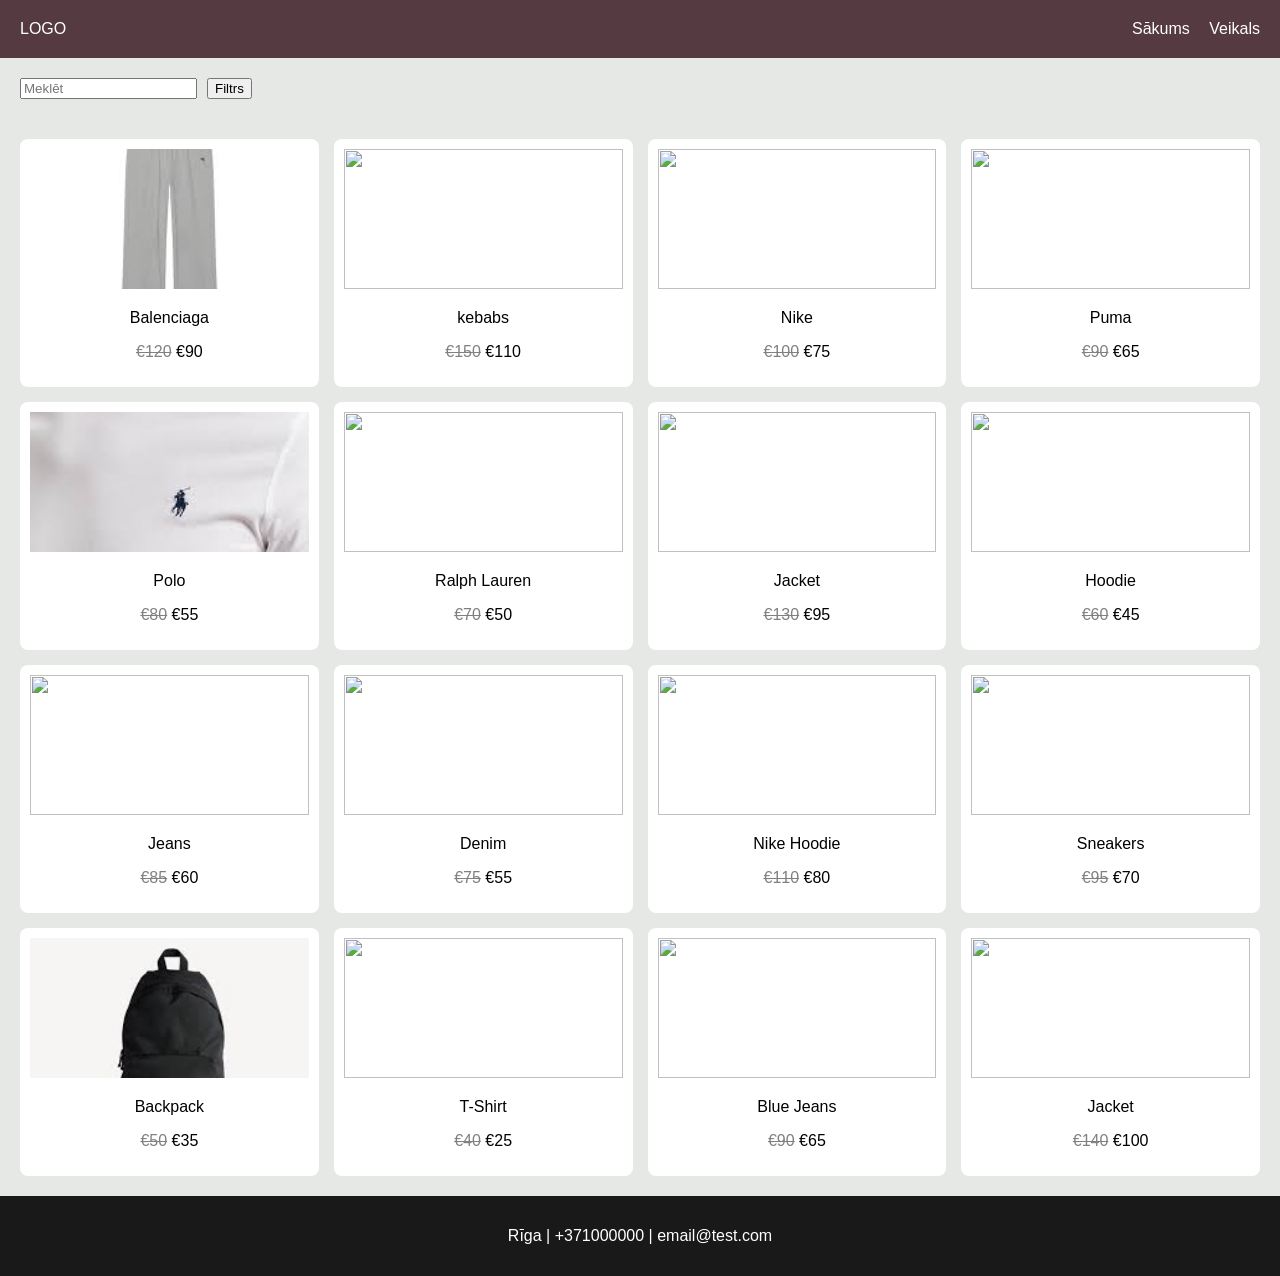
==== Mājas lapa/store.html @ 16ea9735 "Add files via upload" ====
<!DOCTYPE html>
<html lang="lv">
<head>
  <meta charset="UTF-8">
  <title>Veikals</title>
  <link rel="stylesheet" href="style.css">
</head>
<body>

<header>
  <div>LOGO</div>
  <nav>
    <a href="index.html">Sākums</a>
    <a href="store.html">Veikals</a>
  </nav>
</header>

<main>

<div class="search">
  <input type="text" placeholder="Meklēt">
  <button>Filtrs</button>
</div>

<section class="products">

  
  <div class="produkti"><img src="[data-uri]"><p>Balenciaga</p><p><span class="old">€120</span> €90</p></div>
  <div class="produkti"><img src="https://narvesen.lv/wp-content/uploads/2022/02/Majas_Lapai_Siltie_Edieni_Kebabi_Liellops_1000x1154-595x687.png"><p>kebabs</p><p><span class="old">€150</span> €110</p></div>
  <div class="produkti"><img src="https://images.unsplash.com/photo-1542291026-7eec264c27ff"><p>Nike</p><p><span class="old">€100</span> €75</p></div>
  <div class="produkti"><img src="https://images.unsplash.com/photo-1608231387042-66d1773070a5"><p>Puma</p><p><span class="old">€90</span> €65</p></div>

  <div class="produkti"><img src="[data-uri]"><p>Polo</p><p><span class="old">€80</span> €55</p></div>
  <div class="produkti"><img src="https://photos6.spartoo.co.uk/photos/188/18830867/Polo-Ralph-Lauren-T-SHIRT-AJUSTE-COL-ROND-EN-COTON-LOGO-PONY-PLAYER-18830867_1200_A.jpg"><p>Ralph Lauren</p><p><span class="old">€70</span> €50</p></div>
  <div class="produkti"><img src="https://images.unsplash.com/photo-1520975916090-3105956dac38"><p>Jacket</p><p><span class="old">€130</span> €95</p></div>
  <div class="produkti"><img src="https://images.unsplash.com/photo-1539533018447-63fcce2678e3"><p>Hoodie</p><p><span class="old">€60</span> €45</p></div>

  <div class="produkti"><img src="https://cdn-images.farfetch-contents.com/30/68/76/41/30687641_62231974_1000.jpg"><p>Jeans</p><p><span class="old">€85</span> €60</p></div>
  <div class="produkti"><img src="https://images.unsplash.com/photo-1542272604-787c3835535d"><p>Denim</p><p><span class="old">€75</span> €55</p></div>
  <div class="produkti"><img src="https://soccerpost.com/cdn/shop/products/nike_sportswear_club_fleece_hoodie_apparel__2.jpg?v=1666809167&width=1000"><p>Nike Hoodie</p><p><span class="old">€110</span> €80</p></div>
  <div class="produkti"><img src="https://images.unsplash.com/photo-1525966222134-fcfa99b8ae77"><p>Sneakers</p><p><span class="old">€95</span> €70</p></div>

  <div class="produkti"><img src="[data-uri]"><p>Backpack</p><p><span class="old">€50</span> €35</p></div>
  <div class="produkti"><img src="https://images.unsplash.com/photo-1523381210434-271e8be1f52b"><p>T-Shirt</p><p><span class="old">€40</span> €25</p></div>
  <div class="produkti"><img src="https://images.unsplash.com/photo-1516826957135-700dedea698c"><p>Blue Jeans</p><p><span class="old">€90</span> €65</p></div>
  <div class="produkti"><img src="https://images.unsplash.com/photo-1602810318383-e386cc2a3ccf"><p>Jacket</p><p><span class="old">€140</span> €100</p></div>

</section>

</main>

<footer>
  <p>Rīga | +371000000 | email@test.com</p>
</footer>

</body>
</html>
---- Mājas lapa/style.css ----
body {
  font-family: Arial;
  margin: 0;
  background: #e6e8e6;
}

header {
  display: flex;
  justify-content: space-between;
  padding: 20px;
  background: #553a41;
  color: white;
}

nav a {
  color: white;
  margin-left: 15px;
  text-decoration: none;
}

nav a:hover {
  color: #bb7e8c;
}

.hero {
  background: url("https://images.unsplash.com/photo-1490481651871-ab68de25d43d") center/cover;
  padding: 120px 20px;
  text-align: center;
  color: white;
}

.btn {
  background: #191919;
  color: white;
  padding: 10px 20px;
}

.products {
  display: grid;
  grid-template-columns: repeat(4, 1fr);
  gap: 15px;
  padding: 20px;
}

.produkti {
  background: white;
  padding: 10px;
  text-align: center;
  border-radius: 8px;
  transition: 0.3s;
}

.produkti:hover {
  transform: scale(1.05);
}

.produkti img {
  width: 100%;
  height: 140px;
  object-fit: cover;
}

.old {
  text-decoration: line-through;
  color: gray;
}

.search {
  display: flex;
  gap: 10px;
  padding: 20px;
}

footer {
  text-align: center;
  background: #191919;
  color: white;
  padding: 15px;
}
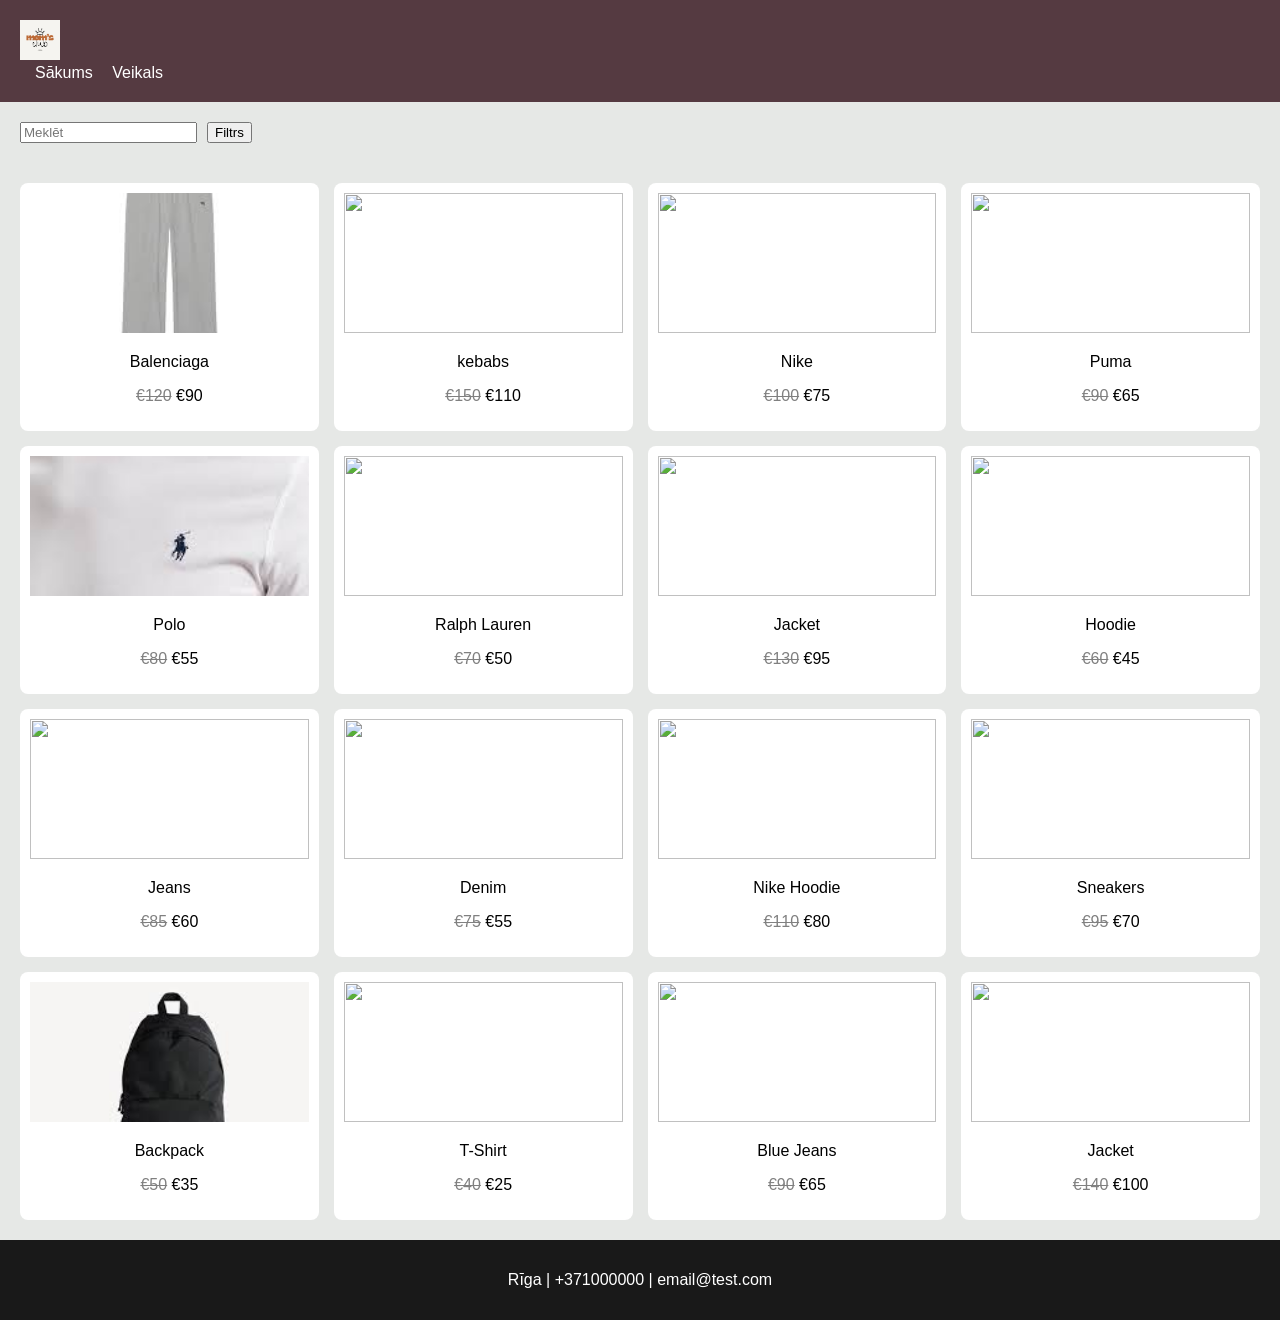
==== commit 24528e28: "Add files via upload" ====
--- a/Mājas lapa/store.html
+++ b/Mājas lapa/store.html
@@ -8,7 +8,8 @@
 <body>
 
 <header>
-  <div>LOGO</div>
+  <div class="logo">
+  <img src="images/logo.jpg" alt="Logo">
   <nav>
     <a href="index.html">Sākums</a>
     <a href="store.html">Veikals</a>
--- a/Mājas lapa/style.css
+++ b/Mājas lapa/style.css
@@ -60,6 +60,19 @@
   object-fit: cover;
 }
 
+.logo img {
+
+  height: 40px;
+
+}
+
+
+
+
+
+
+
+
 .old {
   text-decoration: line-through;
   color: gray;
